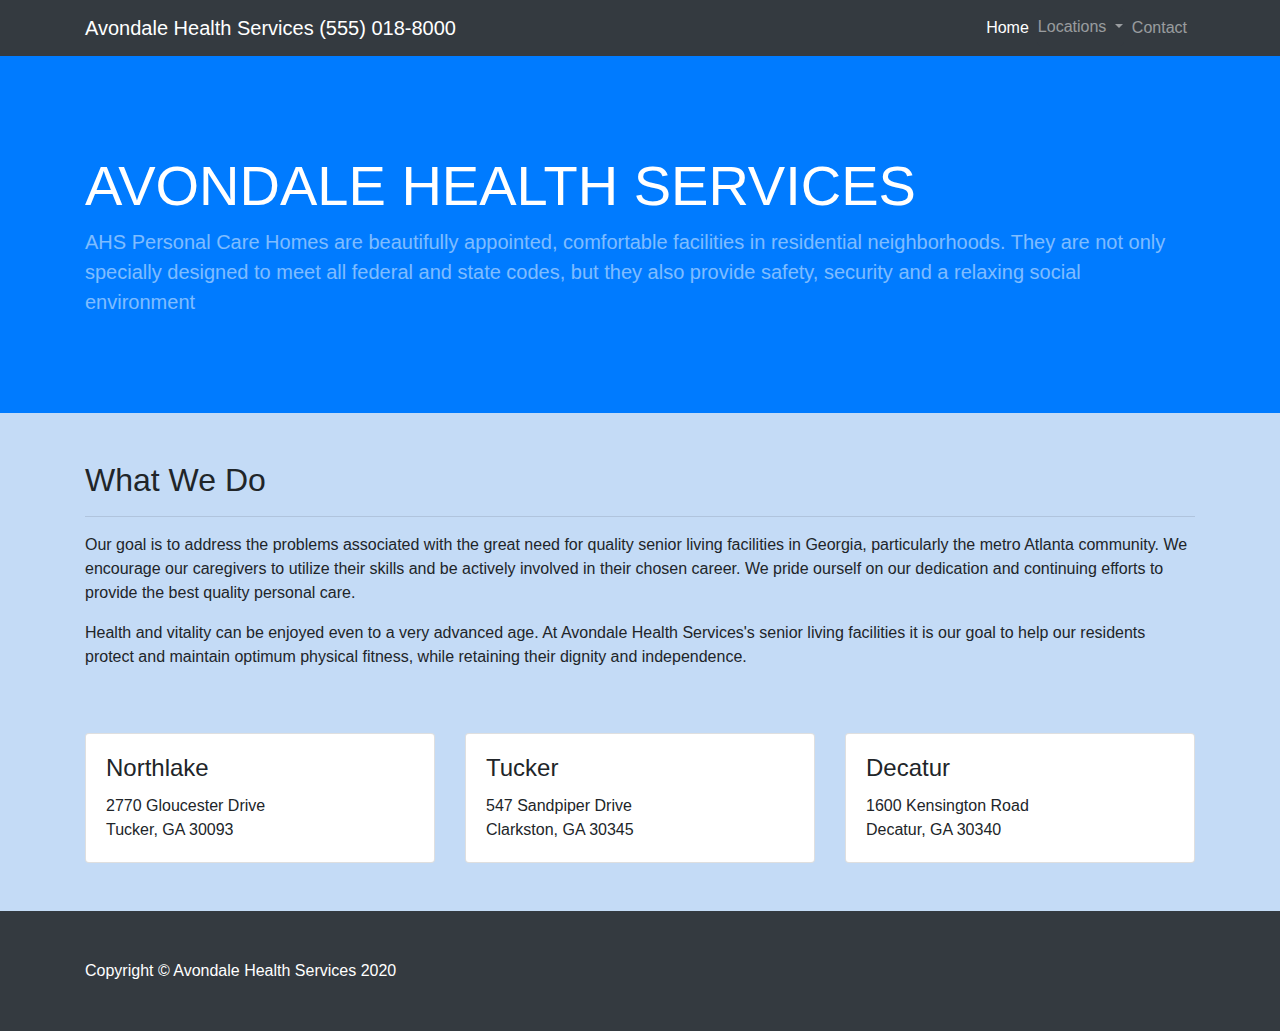
==== index.html @ 1b5c95f6 "Coursera capstone website" ====
<!DOCTYPE html>
<html lang="en">

<head>

  <meta charset="utf-8">
  <meta name="viewport" content="width=device-width, initial-scale=1, shrink-to-fit=no">
  <meta name="description" content="">
  <meta name="author" content="">

  <title>Business Frontpage - Start Bootstrap Template</title>

  <!-- Bootstrap core CSS -->
  <link href="vendor/bootstrap/css/bootstrap.min.css" rel="stylesheet">

  <!-- Custom styles for this template -->
  <link href="css/business-frontpage.css" rel="stylesheet">

</head>

<body>

  <!-- Navigation -->
  <nav class="navbar navbar-expand-lg navbar-dark bg-dark fixed-top">
    <div class="container">
      <a class="navbar-brand" href="#">Avondale Health Services (555) 018-8000</a>
      <button class="navbar-toggler" type="button" data-toggle="collapse" data-target="#navbarResponsive" aria-controls="navbarResponsive" aria-expanded="false" aria-label="Toggle navigation">
        <span class="navbar-toggler-icon"></span>
      </button>
      <div class="collapse navbar-collapse" id="navbarResponsive">
        <ul class="navbar-nav ml-auto">
          <li class="nav-item active">
            <a class="nav-link" href="#">Home
              <span class="sr-only">(current)</span>
            </a>
          </li>
          <li class="nav-item">
            <div class="dropdown">
              <button type="button" class="btn btn-primary dropdown-toggle" data-toggle="dropdown">
                 Locations
              </button>
              <div class="dropdown-menu">
                  <a class="dropdown-item" href="northlake.html">Northlake</a>
                  <a class="dropdown-item" href="#">Tucker</a>
                  <a class="dropdown-item" href="#">Decatur</a>
               </div>
            </div>
          </li>
          <li class="nav-item">
            <a class="nav-link" href="contact.html">Contact</a>
          </li>
        </ul>
      </div>
    </div>
  </nav>

  <!-- Header -->
  <header class="bg-primary py-5 mb-5">
    <div class="container h-100">
      <div class="row h-100 align-items-center">
        <div class="col-lg-12">
          <h1 class="display-4 text-white mt-5 mb-2">AVONDALE HEALTH SERVICES</h1>
          <p class="lead mb-5 text-white-50">AHS Personal Care Homes are beautifully appointed, comfortable facilities in residential neighborhoods. They are not only specially designed to meet all federal and state codes, but they also provide safety, security and a relaxing social environment</p>
        </div>
      </div>
    </div>
  </header>

  <!-- Page Content -->
  <div class="container">

    <div class="row">
      <div class="col-md-12 mb-5">
        <h2>What We Do</h2>
        <hr>
        <p>Our goal is to address the problems associated with the great need for quality senior living facilities in Georgia, particularly the metro Atlanta community. We encourage our caregivers to utilize their skills and be actively involved in their chosen career. We pride ourself on our dedication and continuing efforts to provide the best quality personal care.</p>
        <p>Health and vitality can be enjoyed even to a very advanced age. At Avondale Health Services's senior living facilities it is our goal to help our residents protect and maintain optimum physical fitness, while retaining their dignity and independence.</p>
       </div>
     </div>
    <!-- /.row -->

    <div class="row">
      <div class="col-md-4 mb-5">
        <div class="card h-100">
          <img class="card-img-top" src="file:///C:/Users/mikerod801/Pictures/Capstone%20images/northlake%20300%20px%202.jpg" alt="">
          <div class="card-body">
            <h4 class="card-title">Northlake</h4>
            <p class="card-text">2770 Gloucester Drive <br>Tucker, GA 30093</p>
          </div>
        </div>
      </div>
      <div class="col-md-4 mb-5">
        <div class="card h-100">
          <img class="card-img-top" src="file:///C:/Users/mikerod801/Pictures/Capstone%20images/sandpiper%20300.jpg" alt="">
          <div class="card-body">
            <h4 class="card-title">Tucker</h4>
            <p class="card-text">547 Sandpiper Drive <br>Clarkston, GA 30345</p>
          </div>
        </div>
      </div>
      <div class="col-md-4 mb-5">
        <div class="card h-100">
          <img class="card-img-top" src="file:///C:/Users/mikerod801/Pictures/Capstone%20images/decatur%20home%20capstone%20300.jpg" alt="">
          <div class="card-body">
            <h4 class="card-title">Decatur</h4>
            <p class="card-text">1600 Kensington Road <br>Decatur, GA 30340</p>
          </div>
        </div>
      </div>
    </div>
    <!-- /.row -->

  </div>
  <!-- /.container -->

  <!-- Footer -->
  <footer class="py-5 bg-dark">
    <div class="container">
	  <div class="row">
	     <div class="col-md-4">
            <p class="m-0 text-left text-white">Copyright &copy; Avondale Health Services 2020</p>
	     <div>
       <div>		 
    </div>
    <!-- /.container -->
  </footer>

  <!-- Bootstrap core JavaScript -->
  <script src="vendor/jquery/jquery.min.js"></script>
  <script src="vendor/bootstrap/js/bootstrap.bundle.min.js"></script>

</body>

</html>
---- css/business-frontpage.css ----
/*!
 * Start Bootstrap - Busines Frontpage (https://startbootstrap.com/template-overviews/business-frontpage)
 * Copyright 2013-2019 Start Bootstrap
 * Licensed under MIT (https://github.com/BlackrockDigital/startbootstrap-business-frontpage/blob/master/LICENSE)
 */
body {
  padding-top: 56px;
  background-color: #C4DBF6;
}
.btn {
	background-color: #343a40;
	border-color: #343a40;
	padding-left: 0;
	padding-right: 0;
	padding-top: 0.5 rem;
	padding-bottom: 0.5 rem;
}
.btn-primary {
	color: rgba(255,255,255,.5);
}
.btn-primary:hover {
	color: rgba(255,255,255,0.75);
	background-color: #343a40;
	border-color: #343a40;
}

.row > .column {
  padding: 5px 5px;
}

.gallery{
	display: flex;
	flex-wrap: wrap;
	margin-right: 5px;
    margin-left: 5px;
    padding-top: 10px;
    padding-right: 10px;
    padding-bottom: 10px;
    padding-left: 100px;
}

.row:after {
  content: "";
  display: table;
  clear: both;
}

/* Create three equal columns that floats next to eachother */
.column {
  /* float: left;
  width: 33%; */
  flex: 33%;
}

/* The Modal (background) */
.modal {
  display: none;
  position: fixed;
  z-index: 1;
  padding-top: 100px;
  left: 0;
  top: 0;
  width: 100%;
  height: 100%;
  overflow: auto;
  background-color: #21688c;
}

/* Modal Content */
.modal-content {
  position: relative;
  background-color: #fefefe;
  margin: auto;
  padding: 0;
  width: 50%;
  max-width: 1200px;
}

/* The Close Button */
.close {
  color: white;
  position: absolute;
  top: 100px;
  right: 350px;
  font-size: 50px;
  font-weight: bold;
}

.close:hover,
.close:focus {
  color: #999;
  text-decoration: none;
  cursor: pointer;
}

/* Hide the slides by default */
.mySlides {
  display: none;
}

/* Next & previous buttons */
.prev,
.next {
  cursor: pointer;
  position: absolute;
  top: 40%;
  width: auto;
  padding: 16px;
  margin-top: -50px;
  color: white;
  font-weight: bold;
  font-size: 30px;
  transition: 0.6s ease;
  border-radius: 0 3px 3px 0;
  user-select: none;
  -webkit-user-select: none;
}

/* Position the "next button" to the right */
.next {
  right: 0;
  border-radius: 3px 0 0 3px;
}

/* On hover, add a black background color with a little bit see-through */
.prev:hover,
.next:hover {
  background-color: rgba(0, 0, 0, 0.8);
}

/* Number text (1/3 etc) */
.numbertext {
  color: #f2f2f2;
  font-size: 12px;
  padding: 8px 12px;
  position: absolute;
  top: 0;
}

/* Caption text */
.caption-container {
  text-align: center;
  background-color: black;
  padding: 2px 16px;
  color: white;
}

img.demo {
	padding-bottom: 5px;
  opacity: 0.6;
}

.active,
.demo:hover {
  opacity: 1;
}

img.hover-shadow {
  transition: 0.3s;
}

.hover-shadow:hover {
  box-shadow: 0 4px 8px 0 rgba(0, 0, 0, 0.2), 0 6px 20px 0 rgba(0, 0, 0, 0.19);
}

.map-container-6{
overflow:hidden;
padding-bottom:56.25%;
position:relative;
height:0;
}
.map-container-6 iframe{
left:0;
top:0;
height:100%;
width:100%;
position:absolute;
}
.btn-contact {
	background-color: #d9a5a5;
	border-color: #343a40;
	padding-left: 0;
	padding-right: 0;
	padding-top: 0.5 rem;
	padding-bottom: 0.5 rem;
}
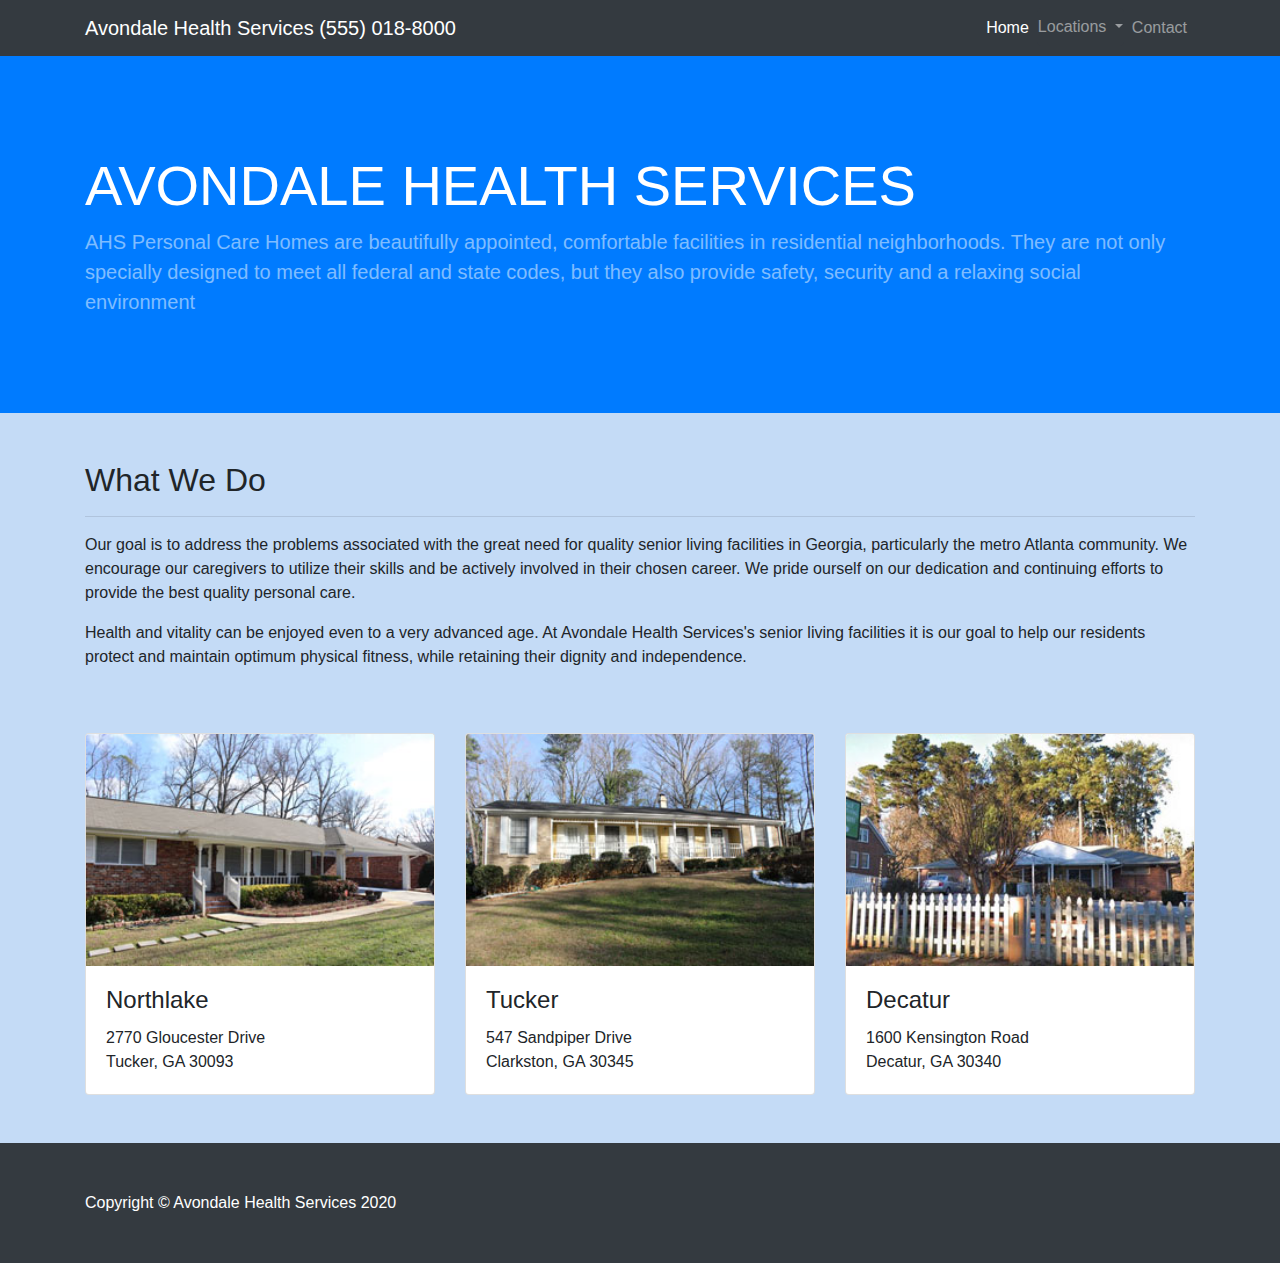
==== commit 8f1df5ca: "coursera capstone" ====
--- a/index.html
+++ b/index.html
@@ -82,7 +82,7 @@
     <div class="row">
       <div class="col-md-4 mb-5">
         <div class="card h-100">
-          <img class="card-img-top" src="file:///C:/Users/mikerod801/Pictures/Capstone%20images/northlake%20300%20px%202.jpg" alt="">
+          <img class="card-img-top" src="images/northlake300px2.jpg" alt="">
           <div class="card-body">
             <h4 class="card-title">Northlake</h4>
             <p class="card-text">2770 Gloucester Drive <br>Tucker, GA 30093</p>
@@ -91,7 +91,7 @@
       </div>
       <div class="col-md-4 mb-5">
         <div class="card h-100">
-          <img class="card-img-top" src="file:///C:/Users/mikerod801/Pictures/Capstone%20images/sandpiper%20300.jpg" alt="">
+          <img class="card-img-top" src="images/sandpiper300.jpg" alt="">
           <div class="card-body">
             <h4 class="card-title">Tucker</h4>
             <p class="card-text">547 Sandpiper Drive <br>Clarkston, GA 30345</p>
@@ -100,7 +100,7 @@
       </div>
       <div class="col-md-4 mb-5">
         <div class="card h-100">
-          <img class="card-img-top" src="file:///C:/Users/mikerod801/Pictures/Capstone%20images/decatur%20home%20capstone%20300.jpg" alt="">
+          <img class="card-img-top" src="images/decaturhomecapstone300.jpg" alt="">
           <div class="card-body">
             <h4 class="card-title">Decatur</h4>
             <p class="card-text">1600 Kensington Road <br>Decatur, GA 30340</p>
